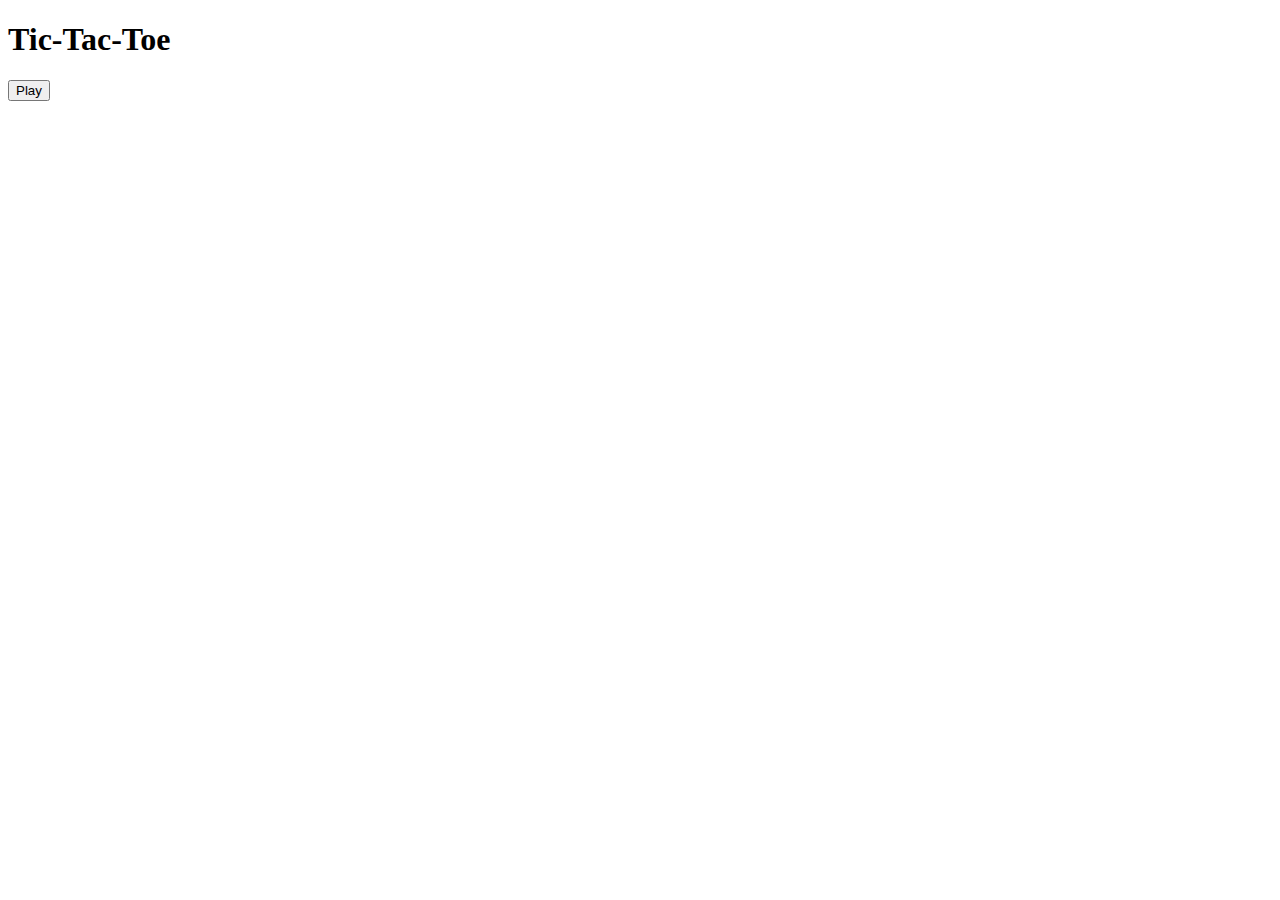
==== index.html @ 1059f46a "All files ready for code" ====
<!DOCTYPE html>
<html lang="en">
<head>
    <meta charset="UTF-8">
    <meta http-equiv="X-UA-Compatible" content="IE=edge">
    <meta name="viewport" content="width=device-width, initial-scale=1.0">
    <meta name="description" content="Tic-Tac-Toe">
    <meta name="author" content="Ben McIntyre">
    <meta name="keywords"
        content="HTML, CSS, JavaScript, Software, Development, Project, Ben, McIntyre, CSULB, Tic-Tac-Toe">
    <title>Tic-Tac-Toe</title>
    <link rel="stylesheet" href="styles.css">
    <script src="index.js"></script>
    <script src="game.js"></script>
</head>
<body>
    <div id="home-page">
        <h1 id="tic-tac-toe-header">Tic-Tac-Toe</h1>
        <a href="./game.html"><button id="play-game-button">Play</button></a>
    </div>
</body>
</html>
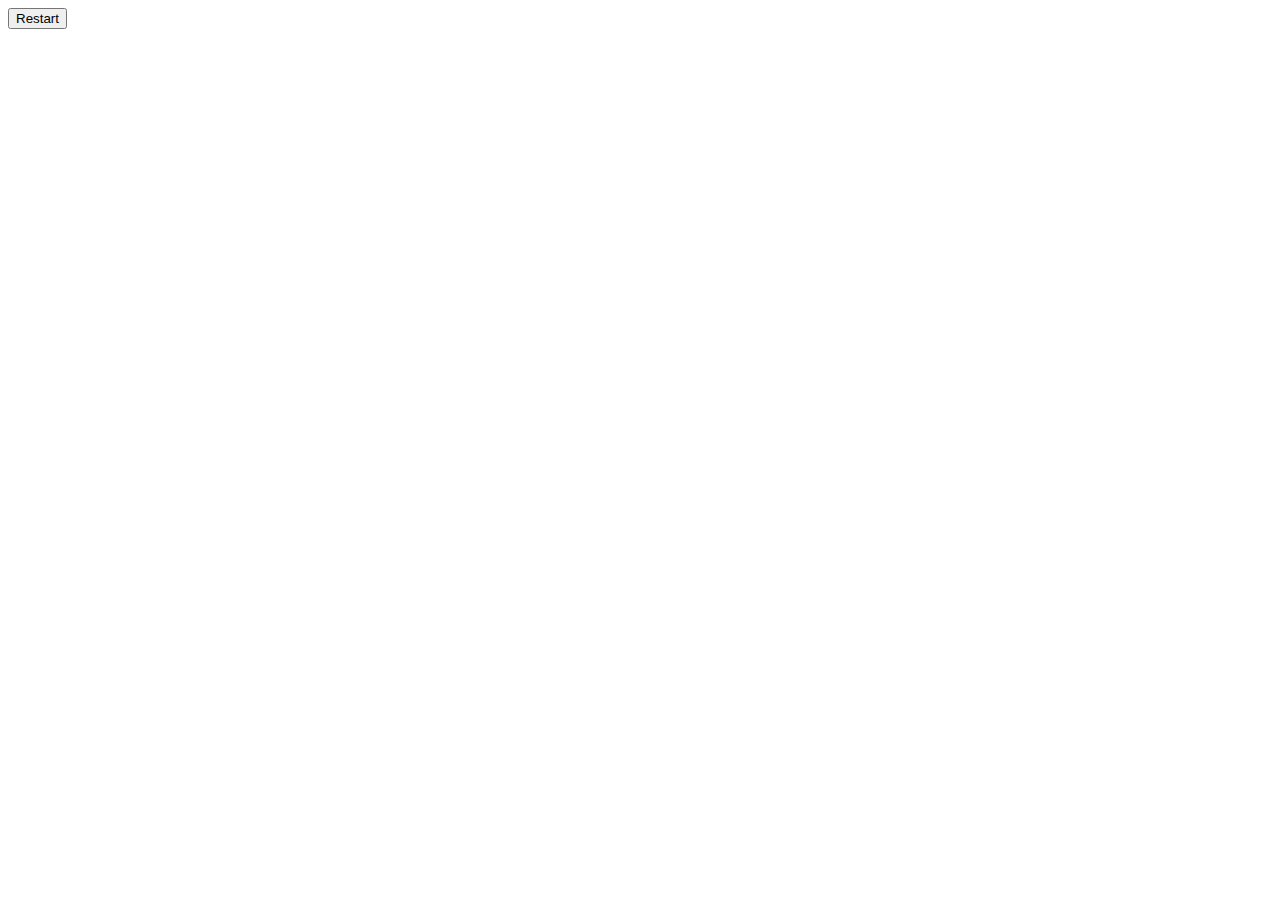
==== commit c3db6a3a: "Javascript updates" ====
--- a/index.html
+++ b/index.html
@@ -6,17 +6,26 @@
     <meta name="viewport" content="width=device-width, initial-scale=1.0">
     <meta name="description" content="Tic-Tac-Toe">
     <meta name="author" content="Ben McIntyre">
-    <meta name="keywords"
-        content="HTML, CSS, JavaScript, Software, Development, Project, Ben, McIntyre, CSULB, Tic-Tac-Toe">
+    <meta name="keywords" content="HTML, CSS, JavaScript, Software, Development, Project, Ben, McIntyre, CSULB, Tic-Tac-Toe">
+    <link rel="stylesheet" href="styles.css">
+    <script src="script.js" defer></script>
     <title>Tic-Tac-Toe</title>
-    <link rel="stylesheet" href="styles.css">
-    <script src="index.js"></script>
-    <script src="game.js"></script>
 </head>
 <body>
-    <div id="home-page">
-        <h1 id="tic-tac-toe-header">Tic-Tac-Toe</h1>
-        <a href="./game.html"><button id="play-game-button">Play</button></a>
+    <div class="board" id="board">
+        <div class="cell" data-cell></div>
+        <div class="cell" data-cell></div>
+        <div class="cell" data-cell></div>
+        <div class="cell" data-cell></div>
+        <div class="cell" data-cell></div>
+        <div class="cell" data-cell></div>
+        <div class="cell" data-cell></div>
+        <div class="cell" data-cell></div>
+        <div class="cell" data-cell></div>
+    </div>
+    <div class="winning-message" id="winning-message-id">
+        <div data-winning-message-text></div>
+        <button id="restart-button">Restart</button>
     </div>
 </body>
 </html>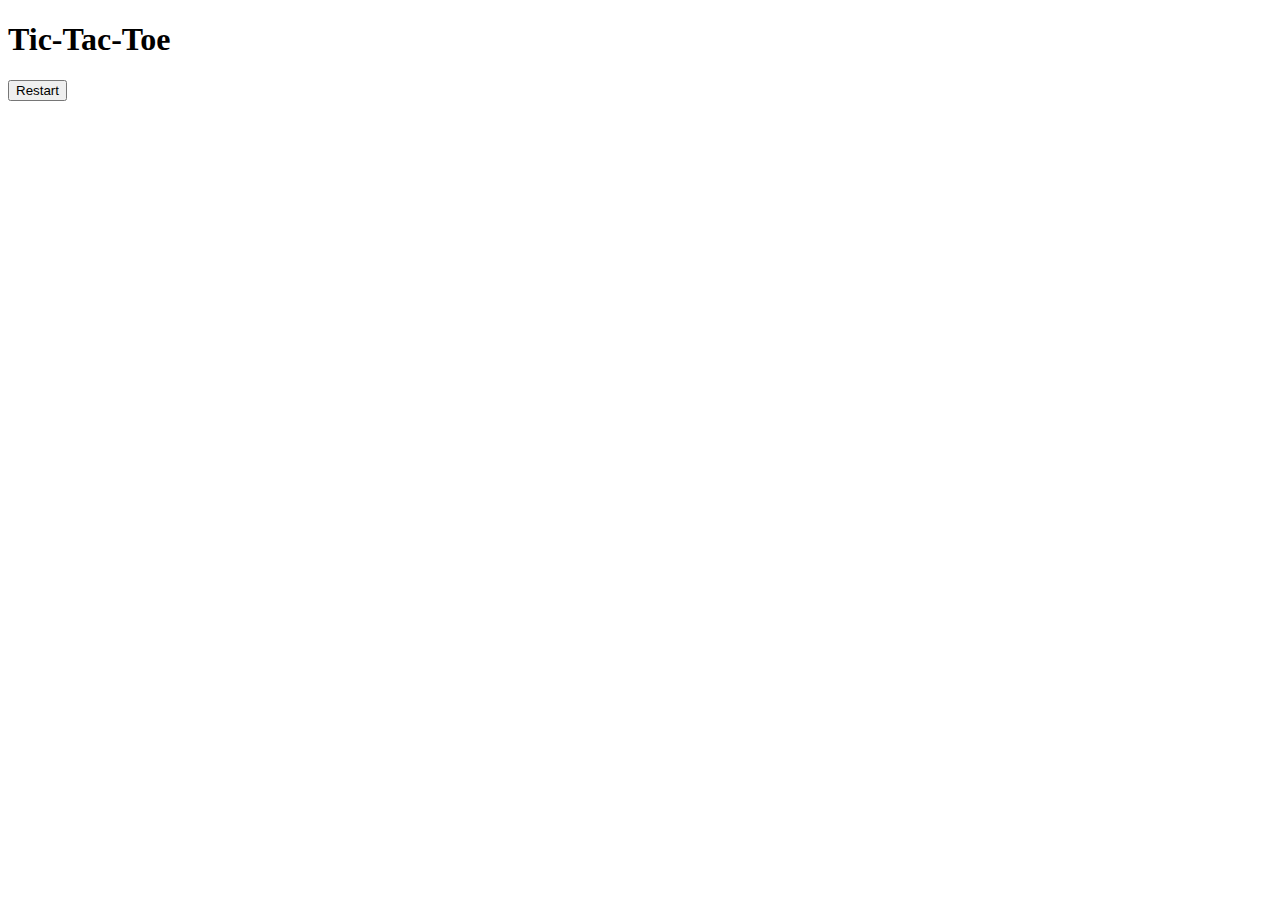
==== commit 61985758: "Updated CSS to SCSS" ====
--- a/index.html
+++ b/index.html
@@ -7,11 +7,15 @@
     <meta name="description" content="Tic-Tac-Toe">
     <meta name="author" content="Ben McIntyre">
     <meta name="keywords" content="HTML, CSS, JavaScript, Software, Development, Project, Ben, McIntyre, CSULB, Tic-Tac-Toe">
-    <link rel="stylesheet" href="styles.css">
+    <link rel="stylesheet" href="css/styles.css">
     <script src="script.js" defer></script>
+    <link rel="preconnect" href="https://fonts.googleapis.com">
+    <link rel="preconnect" href="https://fonts.gstatic.com" crossorigin>
+    <link href="https://fonts.googleapis.com/css2?family=Audiowide&display=swap" rel="stylesheet">
     <title>Tic-Tac-Toe</title>
 </head>
 <body>
+    <h1>Tic-Tac-Toe</h1>
     <div class="board" id="board">
         <div class="cell" data-cell></div>
         <div class="cell" data-cell></div>
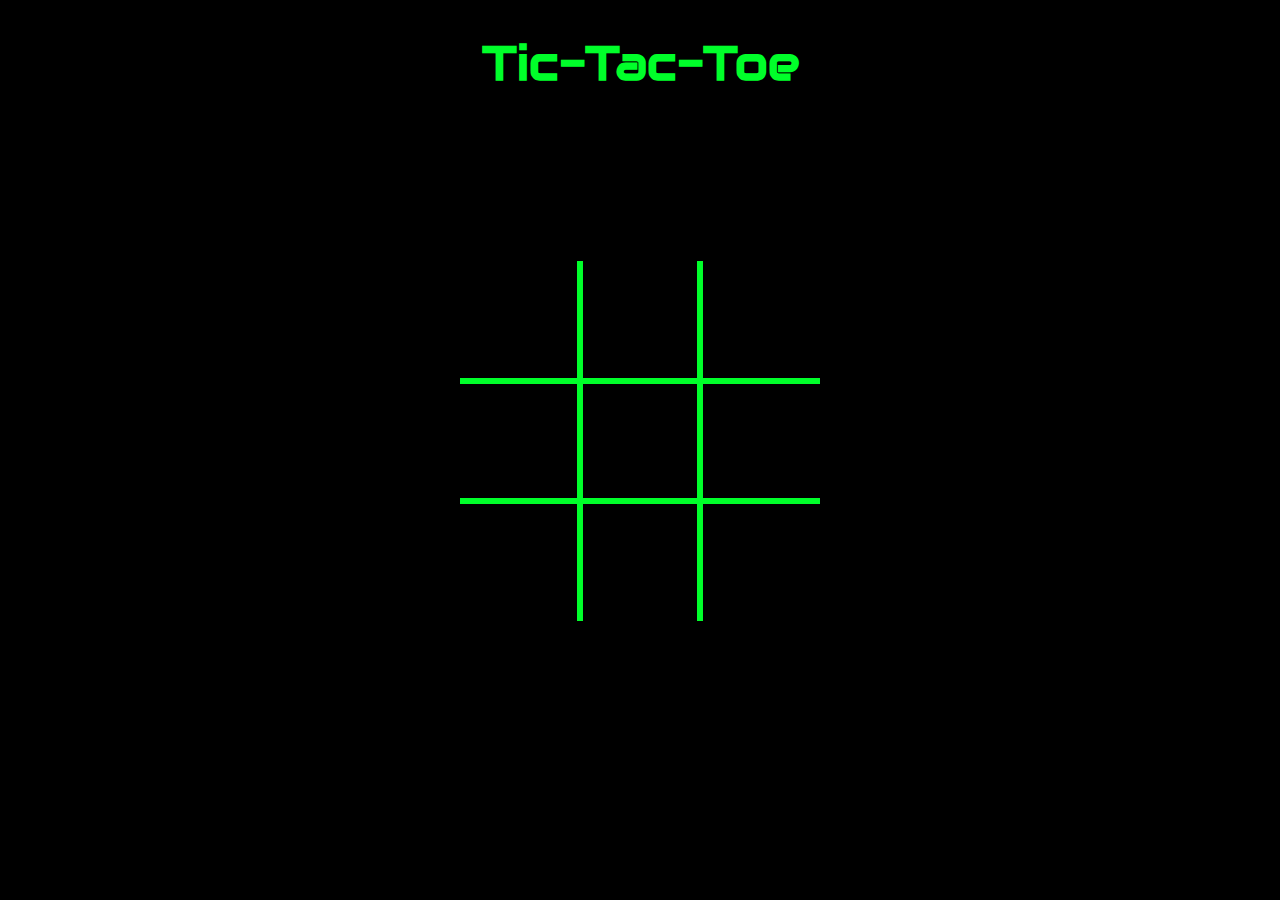
==== commit 77b682e2: "Updates to HTML path links" ====
--- a/index.html
+++ b/index.html
@@ -7,7 +7,7 @@
     <meta name="description" content="Tic-Tac-Toe">
     <meta name="author" content="Ben McIntyre">
     <meta name="keywords" content="HTML, CSS, JavaScript, Software, Development, Project, Ben, McIntyre, CSULB, Tic-Tac-Toe">
-    <link rel="stylesheet" href="css/styles.css">
+    <link rel="stylesheet" href="./CSS/styles.css">
     <script src="script.js" defer></script>
     <link rel="preconnect" href="https://fonts.googleapis.com">
     <link rel="preconnect" href="https://fonts.gstatic.com" crossorigin>
--- a/CSS/styles.css
+++ b/CSS/styles.css
@@ -0,0 +1,123 @@
+@import url("https://fonts.googleapis.com/css2?family=Audiowide&display=swap");
+*,
+*::after,
+*::before {
+  box-sizing: border-box;
+  font-family: "Audiowide", cursive;
+}
+
+h1 {
+  color: rgb(0, 255, 42);
+  font-family: "Audiowide", cursive;
+  text-align: center;
+  font-size: 3em;
+}
+
+body {
+  margin: 0;
+  background-color: black;
+}
+
+.board {
+  display: grid;
+  justify-items: center;
+  justify-content: center;
+  align-items: center;
+  align-content: center;
+  height: 70vh;
+  width: 100vw;
+  grid-template-columns: repeat(3, auto);
+}
+.board .cell {
+  border: 3px solid rgb(0, 255, 42);
+  display: flex;
+  justify-content: center;
+  align-items: center;
+  position: relative;
+  cursor: pointer;
+  width: 120px;
+  height: 120px;
+}
+.board .cell:first-child, .board .cell:nth-child(2), .board .cell:nth-child(3) {
+  border-top: none;
+}
+.board .cell:nth-child(3n+1) {
+  border-left: none;
+}
+.board .cell:nth-child(3n+3) {
+  border-right: none;
+}
+.board .cell:last-child, .board .cell:nth-child(8), .board .cell:nth-child(7) {
+  border-bottom: none;
+}
+.board .cell.x, .board .cell.circle {
+  cursor: not-allowed;
+}
+.board .cell.x::before, .board .cell.x::after, .board .cell.circle::before {
+  background-color: rgb(255, 0, 242);
+}
+.board .cell.x::before, .board .cell.x::after {
+  content: "";
+  position: absolute;
+  width: calc(108px * .15);
+  height: 108px;
+}
+.board .cell.x::before {
+  transform: rotate(45deg);
+}
+.board .cell.x::after {
+  transform: rotate(-45deg);
+}
+.board .cell.circle::before, .board .cell.circle::after {
+  content: "";
+  position: absolute;
+  border-radius: 50%;
+}
+.board .cell.circle::before {
+  width: 108px;
+  height: 108px;
+}
+.board .cell.circle::after {
+  width: calc(108px * .7);
+  height: calc(108px * .7);
+  background-color: rgb(0, 0, 0);
+}
+
+.board.x .cell:not(.x):not(.circle):hover::before, .board.x .cell:not(.x):not(.circle):hover::after,
+.board.circle .cell:not(.x):not(.circle):hover::before,
+.board.circle .cell:not(.x):not(.circle):hover::after {
+  background-color: rgb(0, 247, 255);
+}
+
+.winning-message {
+  display: none;
+  position: fixed;
+  background-color: rgba(0, 0, 0, 0.9);
+  justify-content: center;
+  align-items: center;
+  color: rgb(0, 247, 255);
+  top: 0;
+  left: 0;
+  right: 0;
+  bottom: 0;
+  font-size: 4rem;
+  flex-direction: column;
+}
+.winning-message button {
+  font-size: 3rem;
+  background-color: rgb(0, 255, 42);
+  border: 1px solid black;
+  padding: 0.25em 0.5em;
+  cursor: pointer;
+}
+.winning-message button:hover {
+  background-color: black;
+  color: rgb(255, 0, 242);
+  border-color: rgb(0, 255, 42);
+}
+
+.winning-message.show {
+  display: flex;
+}
+
+/*# sourceMappingURL=styles.css.map */
